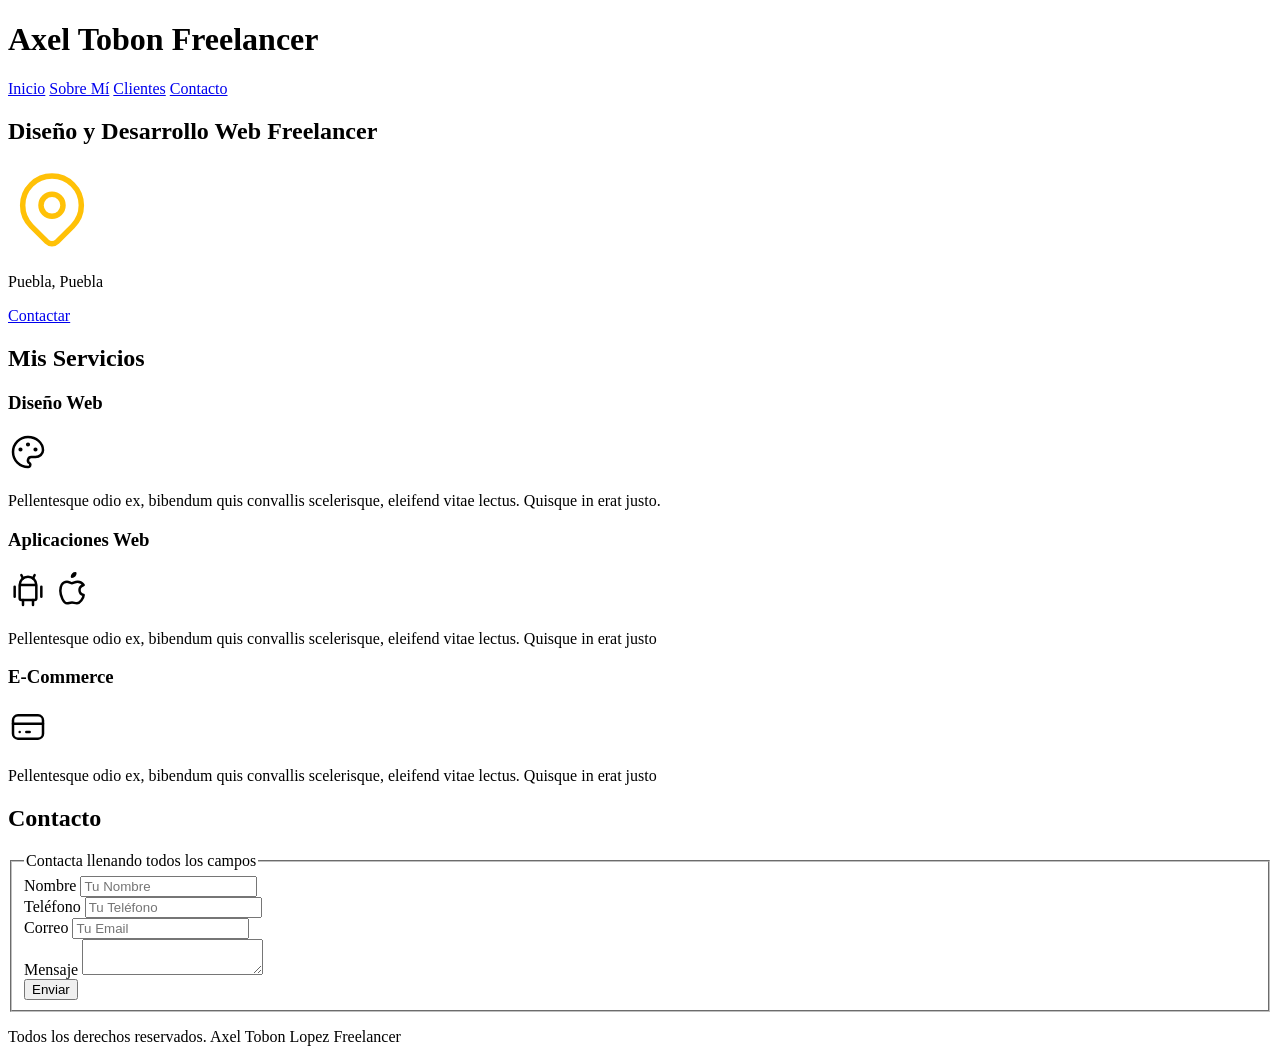
==== index.html @ c5a973e4 "Mover index.html a la raiz" ====
<!DOCTYPE html>
<html lang="es">

<head>
    <meta charset="UTF-8">
    <meta name="viewport" content="width=device-width, initial-scale=1.0">
    <title>Diseñador Freelancer</title>
    <!-- Normalize -->
    <link rel="preload" href="css/normalize.css" as="style">
    <link rel="stylesheet" href="css/normalize.css">
    <!-- Google Fonts -->
    <link rel="preconnect" href="https://fonts.googleapis.com">
    <link rel="preconnect" href="https://fonts.gstatic.com" crossorigin>
    <link href="https://fonts.googleapis.com/css2?family=Krub:wght@400;700&display=swap" rel="stylesheet">
    <!-- Estilos propios -->
    <link rel="preload" href="css/styles.css" as="style">
    <link rel="stylesheet" href="css/styles.css">
</head>

<body>

    <header>
        <h1 class="titulo">Axel Tobon <span>Freelancer</span></h1>
    </header>

    <div class="nav-bg">
        <nav class="navegacion-principal contenedor">
            <a href="#">Inicio</a>
            <a href="#">Sobre Mí</a>
            <a href="#">Clientes</a>
            <a href="#">Contacto</a>
        </nav>
    </div>

    <section class="hero">
        <div class="contenido-hero">
            <h2>Diseño y Desarrollo Web <span>Freelancer</span></h2>
            <div class="ubicacion">
                <svg xmlns="http://www.w3.org/2000/svg" class="icon icon-tabler icon-tabler-map-pin" width="88"
                    height="88" viewBox="0 0 24 24" stroke-width="1.5" stroke="#FFC107" fill="none"
                    stroke-linecap="round" stroke-linejoin="round">
                    <path stroke="none" d="0 0 24 24" fill="none" />
                    <circle cx="12" cy="11" r="3" />
                    <path d="M17.657 16.657l-4.243 4.243a2 2 0 0 1 -2.827 0l-4.244 -4.243a8 8 0 1 1 11.314 0z" />
                </svg>
                <p>Puebla, Puebla</p>
            </div>
            <a class="boton" href="#">Contactar</a>
        </div>
    </section>

    <main class="contenedor sombra">
        <h2>Mis Servicios</h2>

        <div class="servicios">
            <section class="servicio">
                <h3>Diseño Web</h3>
                <div class="iconos">
                    <!-- Paleta con 3 puntos (Tabler Icons) -->
                    <svg xmlns="http://www.w3.org/2000/svg" class="icon icon-tabler icon-tabler-palette" width="40"
                        height="40" viewBox="0 0 24 24" stroke-width="1.5" stroke="#000000" fill="none"
                        stroke-linecap="round" stroke-linejoin="round">
                        <path stroke="none" d="0 0 24 24" fill="none" />
                        <path
                            d="M12 21a9 9 0 0 1 0 -18c4.97 0 9 3.582 9 8c0 1.06 -.474 2.078 -1.318 2.828c-.844 .75 -1.989 1.172 -3.182 1.172h-2.5a2 2 0 0 0 -1 3.75a1.3 1.3 0 0 1 -1 2.25z" />
                        <circle cx="7.5" cy="10.5" r=".5" fill="currentColor" />
                        <circle cx="12" cy="7.5" r=".5" fill="currentColor" />
                        <circle cx="16.5" cy="10.5" r=".5" fill="currentColor" />
                    </svg>
                </div>
                <p>Pellentesque odio ex, bibendum quis convallis scelerisque, eleifend vitae lectus. Quisque in erat justo.</p>
            </section>

            <section class="servicio">
                <h3>Aplicaciones Web</h3>
                <div class="iconos">
                    <svg xmlns="http://www.w3.org/2000/svg" class="icon icon-tabler icon-tabler-brand-android" width="40" height="40" viewBox="0 0 24 24" stroke-width="1.5" stroke="#000000" fill="none" stroke-linecap="round" stroke-linejoin="round">
                        <path stroke="none" d="M0 0h24v24H0z"/>
                        <line x1="4" y1="10" x2="4" y2="16" />
                        <line x1="20" y1="10" x2="20" y2="16" />
                        <path d="M7 9h10v8a1 1 0 0 1 -1 1h-8a1 1 0 0 1 -1 -1v-8a5 5 0 0 1 10 0" />
                        <line x1="8" y1="3" x2="9" y2="5" />
                        <line x1="16" y1="3" x2="15" y2="5" />
                        <line x1="9" y1="18" x2="9" y2="21" />
                        <line x1="15" y1="18" x2="15" y2="21" />
                    </svg>

                    <svg xmlns="http://www.w3.org/2000/svg" class="icon icon-tabler icon-tabler-brand-apple" width="40" height="40" viewBox="0 0 24 24" stroke-width="1.5" stroke="#000000" fill="none" stroke-linecap="round" stroke-linejoin="round">
                        <path stroke="none" d="M0 0h24v24H0z"/>
                        <path d="M9 7c-3 0-4 3-4 5.5 0 3 2 7.5 4 7.5 1.088-.046 1.679-.5 3-.5 1.312 0 1.5.5 3 .5s4-3 4-5c-.028-.01-2.472-.403-2.5-3-.019-2.17 2.416-2.954 2.5-3-1.023-1.492-2.951-1.963-3.5-2-1.433-.111-2.83 1-3.5 1-.68 0-1.9-1-3-1z" />
                        <path d="M12 4a2 2 0 0 0 2 -2a2 2 0 0 0 -2 2" />
                    </svg>

                </div>
                <p>Pellentesque odio ex, bibendum quis convallis scelerisque, eleifend vitae lectus. Quisque in erat justo</p>
            </section>

            <section class="servicio">
                <h3>E-Commerce</h3>
                <div class="iconos">
                    <!-- Icono Tarjeta de Crédito -->
                    <svg xmlns="http://www.w3.org/2000/svg" class="icon icon-tabler icon-tabler-credit-card" width="40"
                        height="40" viewBox="0 0 24 24" stroke-width="1.5" stroke="#000000" fill="none"
                        stroke-linecap="round" stroke-linejoin="round">
                        <path stroke="none" d="0 0 24 24" fill="none" />
                        <rect x="3" y="5" width="18" height="14" rx="3" />
                        <line x1="3" y1="10" x2="21" y2="10" />
                        <line x1="7" y1="15" x2="7.01" y2="15" />
                        <line x1="11" y1="15" x2="13" y2="15" />
                    </svg>
                </div>
                <p>Pellentesque odio ex, bibendum quis convallis scelerisque, eleifend vitae lectus. Quisque in erat justo</p>
            </section>
        </div>

        <section>
            <h2>Contacto</h2>
            <form class="formulario">
                <fieldset>
                    <legend>Contacta llenando todos los campos</legend>

                    <div class="contenedor-campos">
                        <div class="campo">
                            <label>Nombre</label>
                            <input class="input-text" type="text" placeholder="Tu Nombre">
                        </div>
                        <div class="campo">
                            <label>Teléfono</label>
                            <input class="input-text" type="tel" placeholder="Tu Teléfono">
                        </div>
                        <div class="campo w-100">
                            <label>Correo</label>
                            <input class="input-text" type="email" placeholder="Tu Email">
                        </div>
                        <div class="campo w-100">
                            <label>Mensaje</label>
                            <textarea class="input-text"></textarea>
                        </div>
                    </div>

                    <div class="alinear-derecha flex">
                        <input class="boton w-sm-100" type="submit" value="Enviar">
                    </div>
                </fieldset>
            </form>
        </section>
    </main>

    <footer class="footer">
        <p>Todos los derechos reservados. Axel Tobon Lopez Freelancer</p>
    </footer>

</body>

</html>
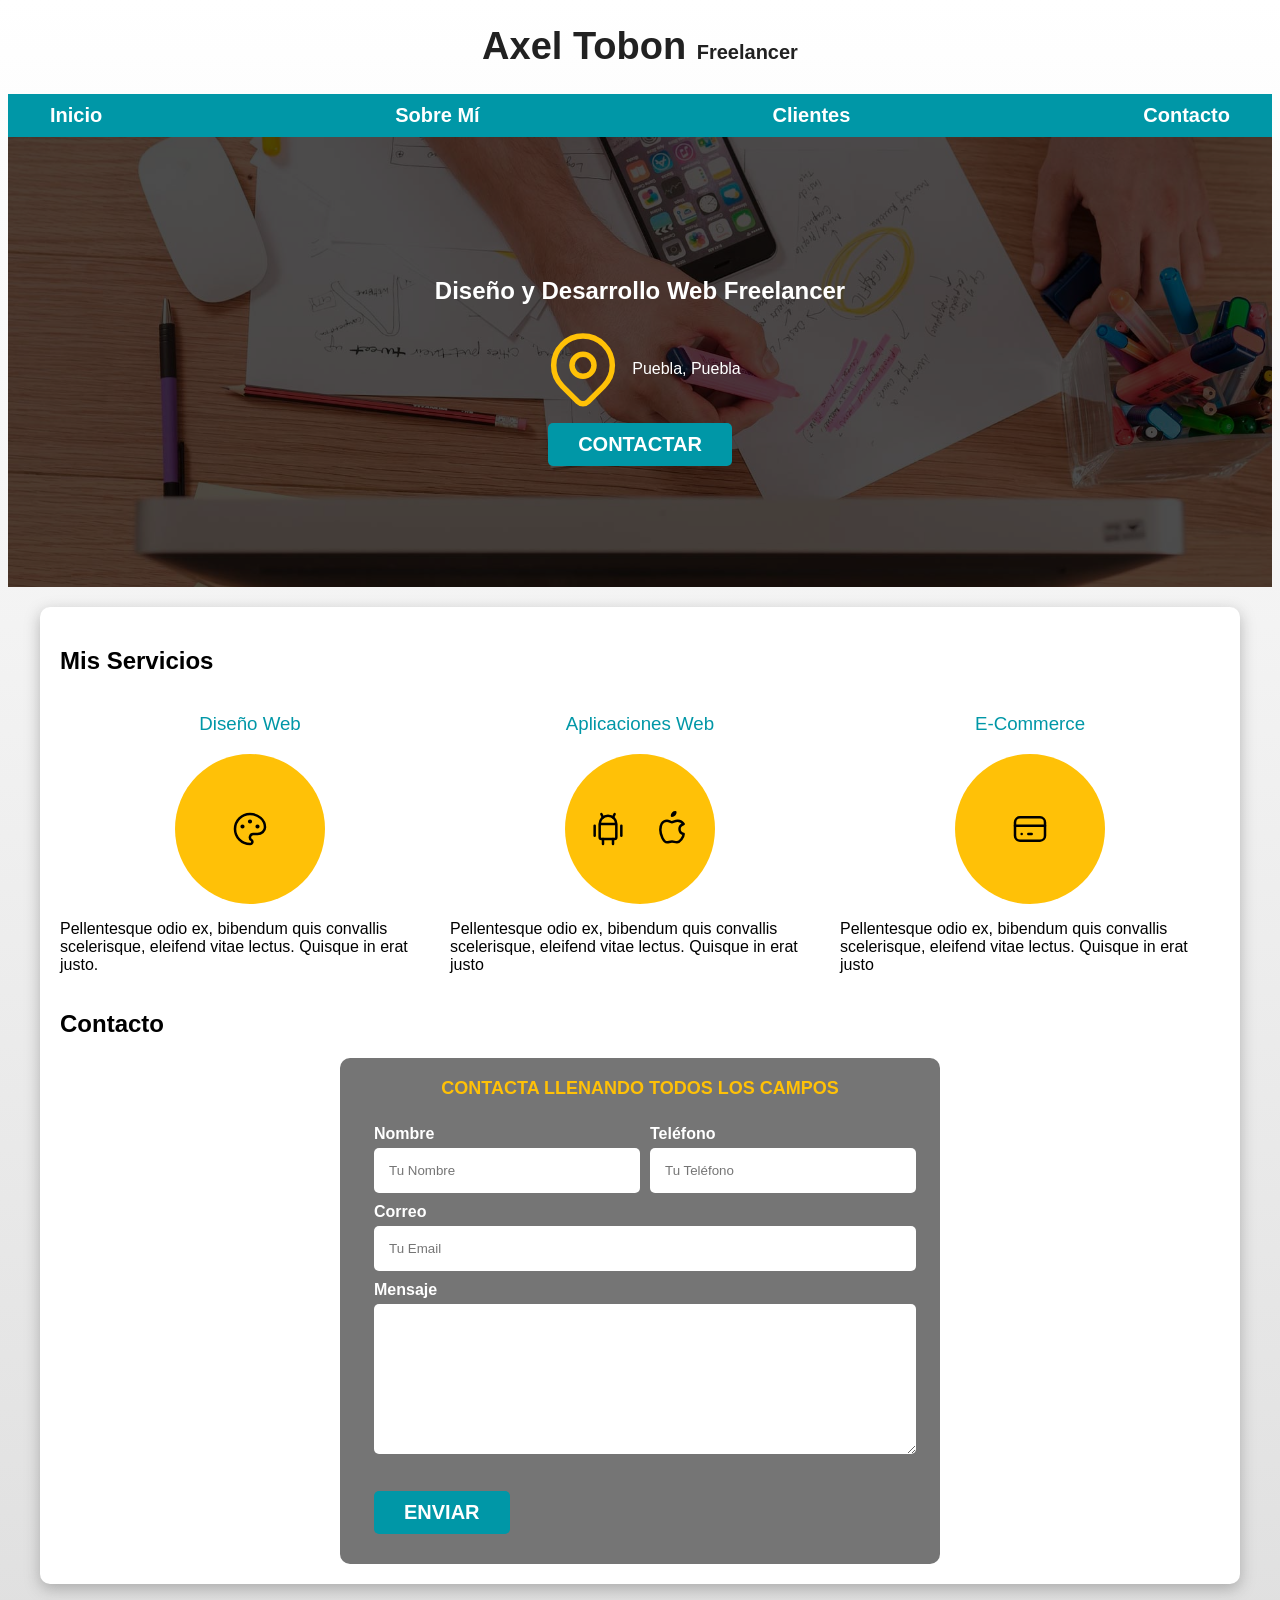
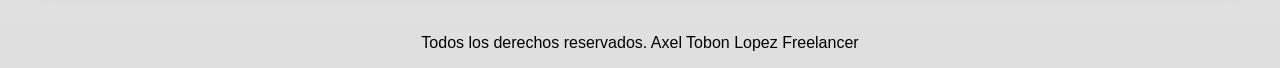
==== commit 1a648bf6: "Fix case sensitivity in CSS file links" ====
--- a/index.html
+++ b/index.html
@@ -6,15 +6,15 @@
     <meta name="viewport" content="width=device-width, initial-scale=1.0">
     <title>Diseñador Freelancer</title>
     <!-- Normalize -->
-    <link rel="preload" href="css/normalize.css" as="style">
-    <link rel="stylesheet" href="css/normalize.css">
+    <link rel="preload" href="css/Normalize.css" as="style">
+    <link rel="stylesheet" href="css/Normalize.css">
     <!-- Google Fonts -->
     <link rel="preconnect" href="https://fonts.googleapis.com">
     <link rel="preconnect" href="https://fonts.gstatic.com" crossorigin>
     <link href="https://fonts.googleapis.com/css2?family=Krub:wght@400;700&display=swap" rel="stylesheet">
     <!-- Estilos propios -->
-    <link rel="preload" href="css/styles.css" as="style">
-    <link rel="stylesheet" href="css/styles.css">
+    <link rel="preload" href="css/Styles.css" as="style">
+    <link rel="stylesheet" href="css/Styles.css">
 </head>
 
 <body>
@@ -152,4 +152,4 @@
 
 </body>
 
-</html>+</html>
--- a/css/Styles.css
+++ b/css/Styles.css
@@ -0,0 +1,219 @@
+:root {
+    --blanco: #ffffff;
+    --oscuro: #212121;
+    --primario: #FFC107;
+    --secundario: #0097A7;
+    --gris: #757575;
+    --grisClaro: #DFDFDF;
+}
+
+/* Globales */
+html {
+    font-size: 62.5%;
+    box-sizing: border-box;
+}
+
+*, *:before, *:after {
+    box-sizing: inherit;
+}
+
+body {
+    font-size: 16px;
+    font-family: 'Krub', sans-serif;
+    background-image: linear-gradient(to top, var(--grisClaro) 0%, var(--blanco) 100%);
+}
+
+.contenedor {
+    max-width: 120rem;
+    margin: 0 auto;
+}
+
+.boton {
+    background-color: var(--secundario);
+    color: var(--blanco);
+    padding: 1rem 3rem;
+    margin-top: 1rem;
+    font-size: 2rem;
+    text-decoration: none;
+    text-transform: uppercase;
+    font-weight: bold;
+    border-radius: .5rem;
+    width: 100%;
+    text-align: center;
+    border: none;
+    display: inline-block;
+}
+
+@media (min-width: 768px) {
+    .boton {
+        width: auto;
+    }
+}
+
+.sombra {
+    box-shadow: 0px 5px 15px 0px rgba(112,112,112,0.48);
+    background-color: var(--blanco);
+    padding: 2rem;
+    border-radius: 1rem;
+}
+
+/* Header & Nav */
+h1 {
+    font-size: 3.8rem;
+    color: var(--oscuro);
+    text-align: center;
+}
+
+h1 span {
+    font-size: 2rem;
+    color: var(--oscuro);
+}
+
+.nav-bg {
+    background-color: var(--secundario);
+}
+
+.navegacion-principal {
+    display: flex;
+    flex-direction: column;
+}
+
+@media (min-width: 768px) {
+    .navegacion-principal {
+        flex-direction: row;
+        justify-content: space-between;
+    }
+}
+
+.navegacion-principal a {
+    display: block;
+    text-align: center;
+    color: var(--blanco);
+    text-decoration: none;
+    font-size: 2rem;
+    font-weight: 700;
+    padding: 1rem;
+}
+
+.navegacion-principal a:hover {
+    background-color: var(--primario);
+    color: var(--oscuro);
+}
+
+/* Hero */
+.hero {
+    background-image: url(../img/hero.jpg);
+    background-repeat: no-repeat;
+    background-size: cover;
+    height: 450px;
+    position: relative;
+    margin-bottom: 2rem;
+}
+
+.contenido-hero {
+    position: absolute;
+    background-color: rgba(0, 0, 0, 0.7);
+    width: 100%;
+    height: 100%;
+    display: flex;
+    flex-direction: column;
+    align-items: center;
+    justify-content: center;
+    color: var(--blanco);
+}
+
+/* Servicios Grid */
+@media (min-width: 768px) {
+    .servicios {
+        display: grid;
+        grid-template-columns: repeat(3, 1fr);
+        column-gap: 1rem;
+    }
+}
+
+.servicio {
+    display: flex;
+    flex-direction: column;
+    align-items: center;
+}
+
+.servicio h3 {
+    color: var(--secundario);
+    font-weight: normal;
+}
+
+.servicio .iconos {
+    height: 15rem;
+    width: 15rem;
+    background-color: var(--primario);
+    border-radius: 50%;
+    display: flex;
+    justify-content: space-evenly;
+    align-items: center;
+}
+
+/* Formulario */
+.formulario {
+    background-color: var(--gris);
+    width: min(60rem, 100%);
+    margin: 0 auto;
+    padding: 2rem;
+    border-radius: 1rem;
+}
+
+.formulario fieldset {
+    border: none;
+}
+
+.formulario legend {
+    text-align: center;
+    font-size: 1.8rem;
+    text-transform: uppercase;
+    font-weight: 700;
+    margin-bottom: 2rem;
+    color: var(--primario);
+}
+@media (min-width:768px){
+    .contenedor-campos{
+        display: grid;
+        grid-template-columns: 50% 50%;
+        grid-template-rows: auto auto 20rem;
+        column-gap: 1rem;
+    }
+    .campo:nth-child(3),
+    .campo:nth-child(4){
+        grid-column:1/3;
+    }
+}
+.campo {
+    margin-bottom: 1rem;
+}
+
+.campo label {
+    color: var(--blanco);
+    font-weight: bold;
+    margin-bottom: .5rem;
+    display: block;
+}
+
+.input-text {
+    width: 100%;
+    border: none;
+    padding: 1.5rem;
+    border-radius: .5rem;
+}
+
+textarea.input-text {
+    height: 15rem;
+}
+
+.footer {
+    text-align: center;
+    margin-top: 5rem;
+}
+.ubicacion {
+    display: flex;
+    align-items: center; /* Alinea verticalmente el texto y el ícono */
+    justify-content: center; /* Centra el bloque horizontalmente */
+    gap: 0.5rem; /* Agrega espacio entre el ícono y el texto */
+}
--- a/css/Styles.css
+++ b/css/Styles.css
@@ -0,0 +1,219 @@
+:root {
+    --blanco: #ffffff;
+    --oscuro: #212121;
+    --primario: #FFC107;
+    --secundario: #0097A7;
+    --gris: #757575;
+    --grisClaro: #DFDFDF;
+}
+
+/* Globales */
+html {
+    font-size: 62.5%;
+    box-sizing: border-box;
+}
+
+*, *:before, *:after {
+    box-sizing: inherit;
+}
+
+body {
+    font-size: 16px;
+    font-family: 'Krub', sans-serif;
+    background-image: linear-gradient(to top, var(--grisClaro) 0%, var(--blanco) 100%);
+}
+
+.contenedor {
+    max-width: 120rem;
+    margin: 0 auto;
+}
+
+.boton {
+    background-color: var(--secundario);
+    color: var(--blanco);
+    padding: 1rem 3rem;
+    margin-top: 1rem;
+    font-size: 2rem;
+    text-decoration: none;
+    text-transform: uppercase;
+    font-weight: bold;
+    border-radius: .5rem;
+    width: 100%;
+    text-align: center;
+    border: none;
+    display: inline-block;
+}
+
+@media (min-width: 768px) {
+    .boton {
+        width: auto;
+    }
+}
+
+.sombra {
+    box-shadow: 0px 5px 15px 0px rgba(112,112,112,0.48);
+    background-color: var(--blanco);
+    padding: 2rem;
+    border-radius: 1rem;
+}
+
+/* Header & Nav */
+h1 {
+    font-size: 3.8rem;
+    color: var(--oscuro);
+    text-align: center;
+}
+
+h1 span {
+    font-size: 2rem;
+    color: var(--oscuro);
+}
+
+.nav-bg {
+    background-color: var(--secundario);
+}
+
+.navegacion-principal {
+    display: flex;
+    flex-direction: column;
+}
+
+@media (min-width: 768px) {
+    .navegacion-principal {
+        flex-direction: row;
+        justify-content: space-between;
+    }
+}
+
+.navegacion-principal a {
+    display: block;
+    text-align: center;
+    color: var(--blanco);
+    text-decoration: none;
+    font-size: 2rem;
+    font-weight: 700;
+    padding: 1rem;
+}
+
+.navegacion-principal a:hover {
+    background-color: var(--primario);
+    color: var(--oscuro);
+}
+
+/* Hero */
+.hero {
+    background-image: url(../img/hero.jpg);
+    background-repeat: no-repeat;
+    background-size: cover;
+    height: 450px;
+    position: relative;
+    margin-bottom: 2rem;
+}
+
+.contenido-hero {
+    position: absolute;
+    background-color: rgba(0, 0, 0, 0.7);
+    width: 100%;
+    height: 100%;
+    display: flex;
+    flex-direction: column;
+    align-items: center;
+    justify-content: center;
+    color: var(--blanco);
+}
+
+/* Servicios Grid */
+@media (min-width: 768px) {
+    .servicios {
+        display: grid;
+        grid-template-columns: repeat(3, 1fr);
+        column-gap: 1rem;
+    }
+}
+
+.servicio {
+    display: flex;
+    flex-direction: column;
+    align-items: center;
+}
+
+.servicio h3 {
+    color: var(--secundario);
+    font-weight: normal;
+}
+
+.servicio .iconos {
+    height: 15rem;
+    width: 15rem;
+    background-color: var(--primario);
+    border-radius: 50%;
+    display: flex;
+    justify-content: space-evenly;
+    align-items: center;
+}
+
+/* Formulario */
+.formulario {
+    background-color: var(--gris);
+    width: min(60rem, 100%);
+    margin: 0 auto;
+    padding: 2rem;
+    border-radius: 1rem;
+}
+
+.formulario fieldset {
+    border: none;
+}
+
+.formulario legend {
+    text-align: center;
+    font-size: 1.8rem;
+    text-transform: uppercase;
+    font-weight: 700;
+    margin-bottom: 2rem;
+    color: var(--primario);
+}
+@media (min-width:768px){
+    .contenedor-campos{
+        display: grid;
+        grid-template-columns: 50% 50%;
+        grid-template-rows: auto auto 20rem;
+        column-gap: 1rem;
+    }
+    .campo:nth-child(3),
+    .campo:nth-child(4){
+        grid-column:1/3;
+    }
+}
+.campo {
+    margin-bottom: 1rem;
+}
+
+.campo label {
+    color: var(--blanco);
+    font-weight: bold;
+    margin-bottom: .5rem;
+    display: block;
+}
+
+.input-text {
+    width: 100%;
+    border: none;
+    padding: 1.5rem;
+    border-radius: .5rem;
+}
+
+textarea.input-text {
+    height: 15rem;
+}
+
+.footer {
+    text-align: center;
+    margin-top: 5rem;
+}
+.ubicacion {
+    display: flex;
+    align-items: center; /* Alinea verticalmente el texto y el ícono */
+    justify-content: center; /* Centra el bloque horizontalmente */
+    gap: 0.5rem; /* Agrega espacio entre el ícono y el texto */
+}
